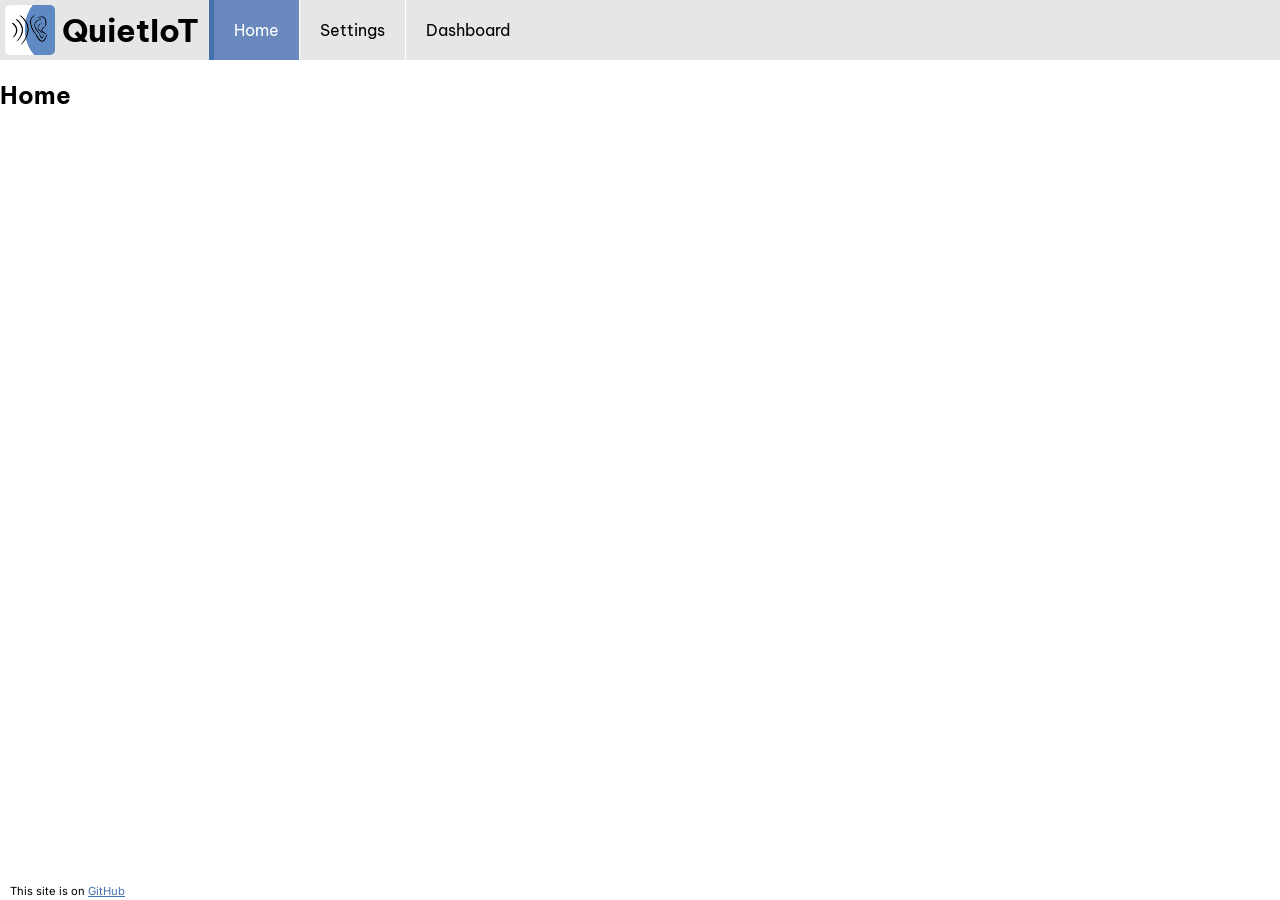
==== website/index.html @ ff79e315 "Implement theme switching functionality with light, dark, and auto modes" ====
<!DOCTYPE html>
<html>
    <head>
        <meta charset="UTF-8">
        <meta name="color-scheme" content="light dark">
        <link href = "./assets/main.css" rel = "stylesheet">
        <link rel="preconnect" href="https://fonts.googleapis.com">
        <link rel="preconnect" href="https://fonts.gstatic.com" crossorigin>
        <link href="https://fonts.googleapis.com/css2?family=Be+Vietnam+Pro:ital,wght@0,100;0,200;0,300;0,400;0,500;0,600;0,700;0,800;0,900;1,100;1,200;1,300;1,400;1,500;1,600;1,700;1,800;1,900&family=Inter:ital,opsz,wght@0,14..32,100..900;1,14..32,100..900&display=swap" rel="stylesheet">
        <link rel="icon" type="image/x-icon" href="./assets/images/icons/favicon.ico">
        <script type = "text/javascript" src = "./assets/scripts/ui.js" defer></script>
        <title>QuietIoT</title>
    </head>
    <body>
        <header>
            <ul class = "navBar">
                <li><img src = "./assets/images/logo.png" alt = "Logo"><h1>QuietIoT</h1></li>
                <li><a class = "active" href = "index.html">Home</a></li>
                <li><a href = "settings.html">Settings</a></li>
                <li><a href = "dashboard.html">Dashboard</a></li>
            </ul>
        </header>
        <main>
            <h2>Home</h2>
        </main>
        <footer>
            <p>This site is on <a href = "https://github.com/coronelGuasap9809/quietiot" target = "_blank">GitHub</a></p>
        </footer>
    </body>
</html>
---- website/assets/main.css ----
:root{
    color-scheme: light dark;

    --catalina: #233c67;
    --st-louis: #ccdbee;
    --san-marino: #4470ad;
    --floral-blue: #99afd7;
    --soft-navy: #6888be;


    --text-color: light-dark(black, white);

    --primary-bg: light-dark(white, #1e1d1d);
    --secondary-bg: light-dark(#e6e6e6, #252727);
    --tertiary-bg: light-dark(#cccccc, #303131);
    
    --primary-accent: light-dark(var(--catalina),var(--st-louis));
    --secondary-accent: light-dark(var(--san-marino),var(--floral-blue));
    --tertiary-accent: var(--soft-navy);
}

.lightmode{
    --text-color: black;

    --primary-bg: white;
    --secondary-bg: #e6e6e6;
    --tertiary-bg: #cccccc;

    --primary-accent: var(--catalina);
    --secondary-accent: var(--san-marino);
}

.darkmode{
    --text-color: white;

    --primary-bg: #1e1d1d;
    --secondary-bg: #252727;
    --tertiary-bg: #303131;

    --primary-accent: var(--st-louis);
    --secondary-accent: var(--floral-blue);
}

body{
    color: var(--text-color);
    background-color: var(--primary-bg);
    font-family: "Be Vietnam Pro", sans-serif;
    margin: 0;
    transition: background-color 0.1s, color 0.1s;
}

p{
    font-family: "Inter";
}

a{
    color: var(--secondary-accent)
}

footer{
position: fixed;
bottom: 0;
left: 0;
border-radius: 0px 5px 0px 0;
backdrop-filter: blur(6px);
-webkit-backdrop-filter: blur(6px);
}

footer p{
    margin: 2px 2px 2px 10px;
    font-size: 0.7rem;
}

/* Navbar */
.navBar{
    position: sticky;
    margin: 0;
    display: flex;
    padding: 0;
    background-color: var(--secondary-bg);
    list-style-type: none;
}

.navBar li{
    border-right: 1px solid light-dark(white, grey);
}

.navBar li:has(h1){
    border-right: 5px solid var(--secondary-accent);
}

.navBar li img{
    display: inline-block;
    margin: 5px;
    width: 50px;
    border-radius: 5px;
    vertical-align: middle;
}

.navBar li h1{
    display: inline-block;
    margin: 2px 10px 2px 2px;
    vertical-align: middle;
}

.navBar li a{
    display: block;
    text-decoration: none;
    color: var(--text-color);
    padding: 20px 20px;
    transition: background-color 0.3s;
}

.navBar li a.active{
    color: white;
    background-color: var(--tertiary-accent);
}

.navBar li a:hover:not(.active){
    background-color: var(--tertiary-bg);
}

.navBar li:last-child {
  border-right: none;
}

/* content */
.content{
    background-color: var(--secondary-bg);
    padding: 5px;
    border-radius: 20px;
    margin: 20px;
    max-width: 600px;
    display: flex;
    flex-direction: column;
}

.heading{
    background-color: var(--tertiary-bg);
    padding: 10px;
    border-radius: 10px;
    margin: 5px;
}

.heading h2{
    margin: 0;
}

.content p{
    margin: 10px;
}

.content h3{
    margin: 10px
}

.theme-selector{
    display: inline-flex;
    padding: 2px;
    background-color: var(--tertiary-bg);
    list-style-type: none;
    border-radius: 10px;
    margin: 5px auto;
    width: auto;
}

.theme-selector li button{
    display: block;
    text-decoration: none;
    padding: 5px 30px;
    margin: 2px;
    border-radius: 5px;
    color: var(--text-color);
    border: 0;
    font-size: 1em;
    background-color: var(--secondary-bg);
    transition: background-color 0.3s;
}

.theme-selector li button.active{
    background-color: var(--tertiary-accent);
    color: white;
}

.theme-selector li button:hover:not(.active){
    background-color: var(--primary-bg);
}
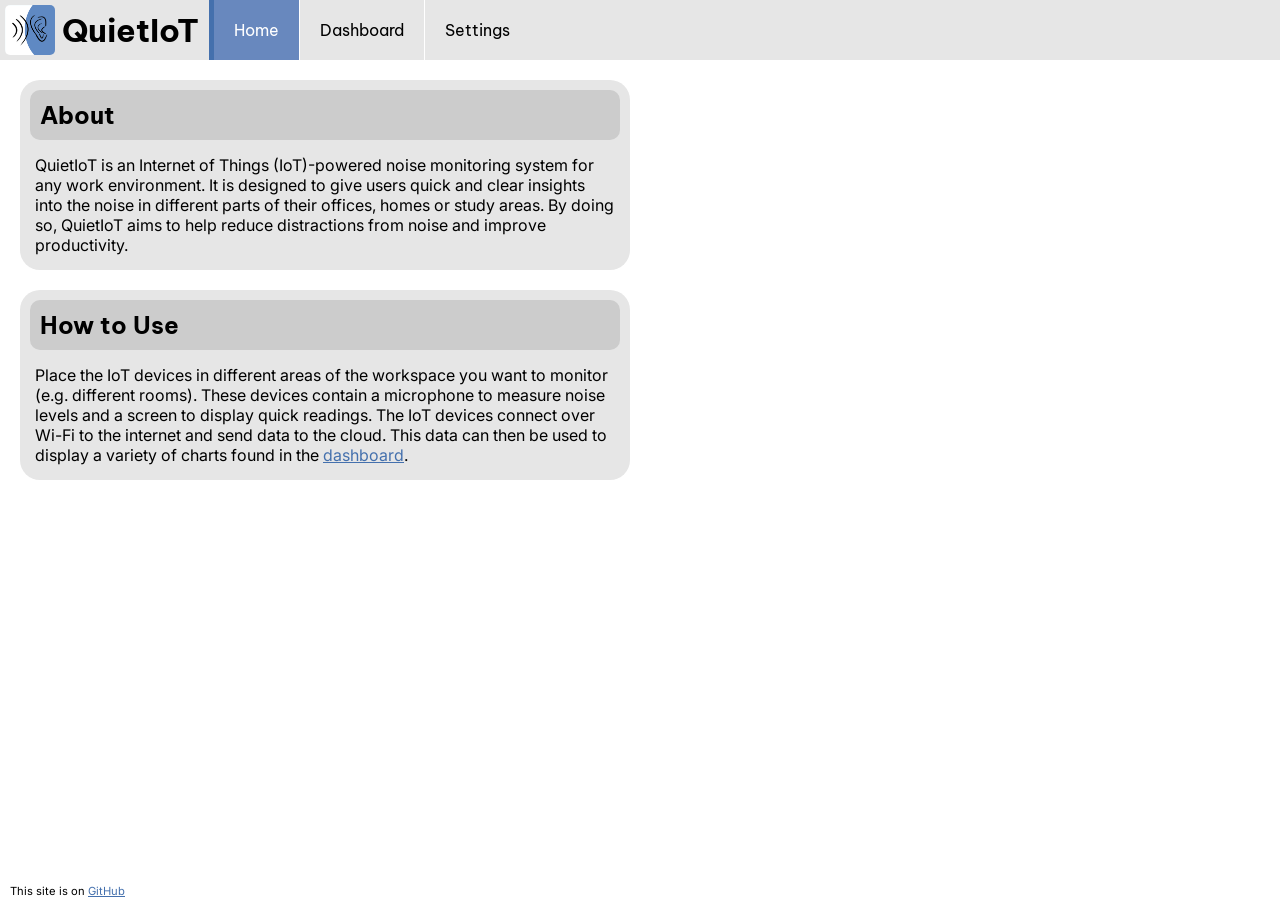
==== commit cfdb62c4: "Refactor dashboard and index pages for improved structure and content; update settings page for acti" ====
--- a/website/index.html
+++ b/website/index.html
@@ -9,19 +9,30 @@
         <link href="https://fonts.googleapis.com/css2?family=Be+Vietnam+Pro:ital,wght@0,100;0,200;0,300;0,400;0,500;0,600;0,700;0,800;0,900;1,100;1,200;1,300;1,400;1,500;1,600;1,700;1,800;1,900&family=Inter:ital,opsz,wght@0,14..32,100..900;1,14..32,100..900&display=swap" rel="stylesheet">
         <link rel="icon" type="image/x-icon" href="./assets/images/icons/favicon.ico">
         <script type = "text/javascript" src = "./assets/scripts/ui.js" defer></script>
-        <title>QuietIoT</title>
+        <title>QuietIo - Home</title>
     </head>
     <body>
         <header>
             <ul class = "navBar">
                 <li><img src = "./assets/images/logo.png" alt = "Logo"><h1>QuietIoT</h1></li>
                 <li><a class = "active" href = "index.html">Home</a></li>
+                <li><a href = "dashboard.html">Dashboard</a></li>
                 <li><a href = "settings.html">Settings</a></li>
-                <li><a href = "dashboard.html">Dashboard</a></li>
             </ul>
         </header>
         <main>
-            <h2>Home</h2>
+            <div class = "content">
+                <div class = "heading">
+                    <h2>About</h2>
+                </div>
+                <p>QuietIoT is an Internet of Things (IoT)-powered noise monitoring system for any work environment. It is designed to give users quick and clear insights into the noise in different parts of their offices, homes or study areas. By doing so, QuietIoT aims to help reduce distractions from noise and improve productivity.</p>
+            </div>
+            <div class = "content">
+                <div class = "heading">
+                    <h2>How to Use</h2>
+                </div>
+                <p>Place the IoT devices in different areas of the workspace you want to monitor (e.g. different rooms). These devices contain a microphone to measure noise levels and a screen to display quick readings. The IoT devices connect over Wi-Fi to the internet and send data to the cloud. This data can then be used to display a variety of charts found in the <a href = "./dashboard.html">dashboard</a>.</p>
+            </div>
         </main>
         <footer>
             <p>This site is on <a href = "https://github.com/coronelGuasap9809/quietiot" target = "_blank">GitHub</a></p>
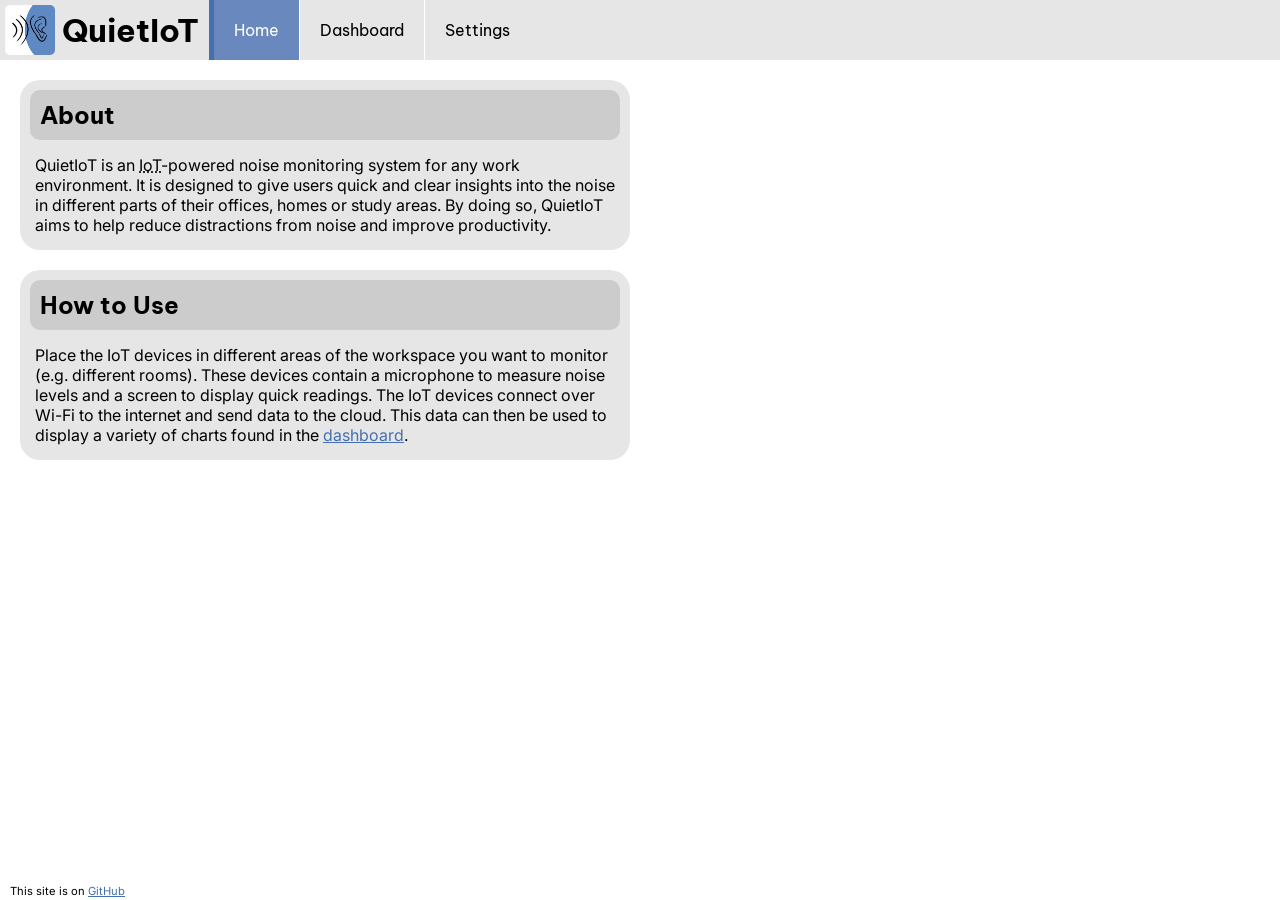
==== commit c5f7cd7c: "Add abbreviation for IoT in index.html" ====
--- a/website/index.html
+++ b/website/index.html
@@ -9,7 +9,7 @@
         <link href="https://fonts.googleapis.com/css2?family=Be+Vietnam+Pro:ital,wght@0,100;0,200;0,300;0,400;0,500;0,600;0,700;0,800;0,900;1,100;1,200;1,300;1,400;1,500;1,600;1,700;1,800;1,900&family=Inter:ital,opsz,wght@0,14..32,100..900;1,14..32,100..900&display=swap" rel="stylesheet">
         <link rel="icon" type="image/x-icon" href="./assets/images/icons/favicon.ico">
         <script type = "text/javascript" src = "./assets/scripts/ui.js" defer></script>
-        <title>QuietIo - Home</title>
+        <title>QuietIoT - Home</title>
     </head>
     <body>
         <header>
@@ -25,7 +25,7 @@
                 <div class = "heading">
                     <h2>About</h2>
                 </div>
-                <p>QuietIoT is an Internet of Things (IoT)-powered noise monitoring system for any work environment. It is designed to give users quick and clear insights into the noise in different parts of their offices, homes or study areas. By doing so, QuietIoT aims to help reduce distractions from noise and improve productivity.</p>
+                <p>QuietIoT is an <abbr title = "Internet of Things">IoT</abbr>-powered noise monitoring system for any work environment. It is designed to give users quick and clear insights into the noise in different parts of their offices, homes or study areas. By doing so, QuietIoT aims to help reduce distractions from noise and improve productivity.</p>
             </div>
             <div class = "content">
                 <div class = "heading">
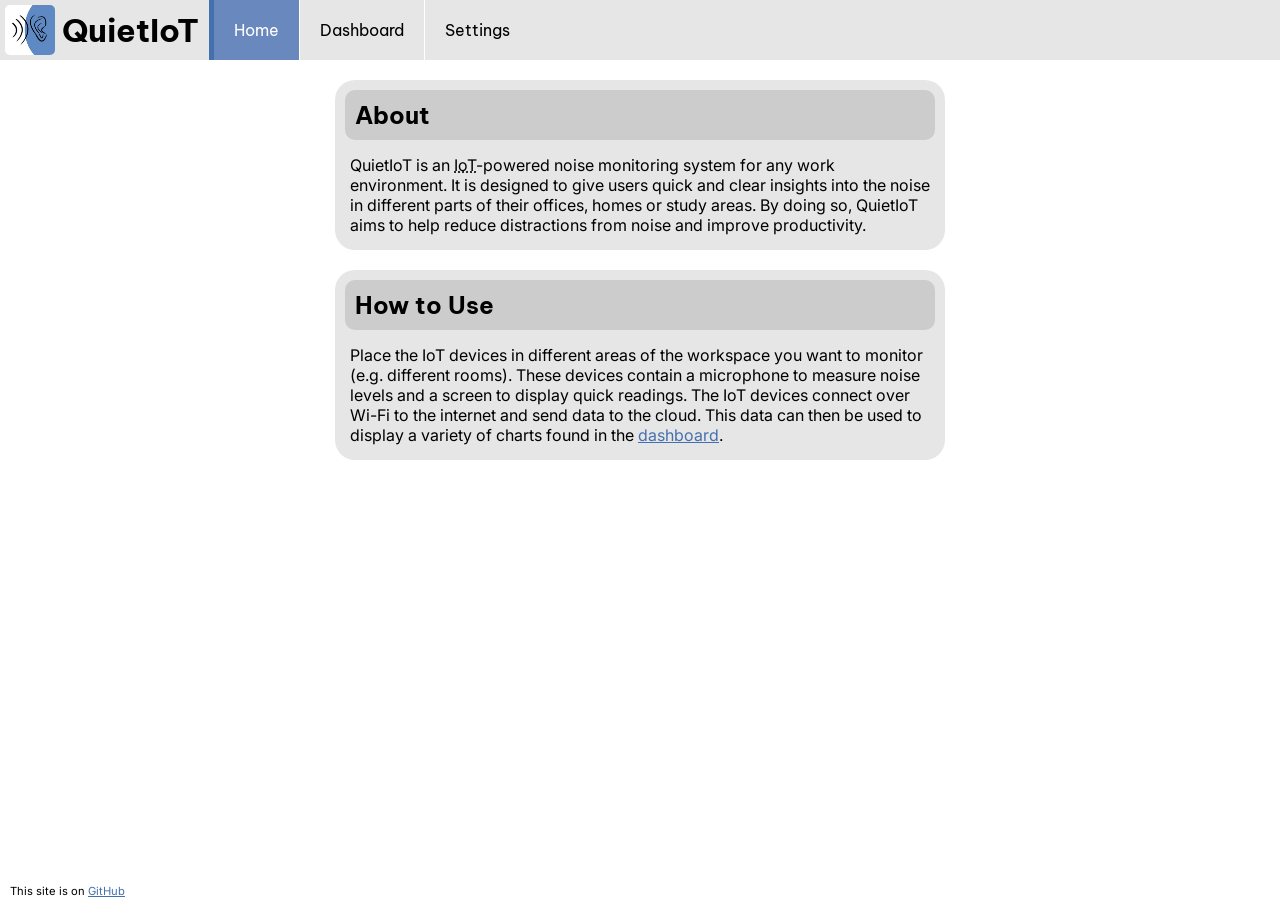
==== commit e733f271: "add low-resolution logo" ====
--- a/website/index.html
+++ b/website/index.html
@@ -14,7 +14,7 @@
     <body>
         <header>
             <ul class = "navBar">
-                <li><img src = "./assets/images/logo.png" alt = "Logo"><h1>QuietIoT</h1></li>
+                <li><img src = "./assets/images/logo_low-res.png" alt = "Logo"><h1>QuietIoT</h1></li>
                 <li><a class = "active" href = "index.html">Home</a></li>
                 <li><a href = "dashboard.html">Dashboard</a></li>
                 <li><a href = "settings.html">Settings</a></li>
--- a/website/assets/main.css
+++ b/website/assets/main.css
@@ -46,7 +46,7 @@
     background-color: var(--primary-bg);
     font-family: "Be Vietnam Pro", sans-serif;
     margin: 0;
-    transition: background-color 0.1s, color 0.1s;
+    transition: background-color 0.1s, color 0.1s, ;
 }
 
 p{
@@ -129,10 +129,15 @@
     background-color: var(--secondary-bg);
     padding: 5px;
     border-radius: 20px;
-    margin: 20px;
+    margin: 20px auto;
     max-width: 600px;
     display: flex;
     flex-direction: column;
+    transition: transform 0.3s;
+}
+
+.content:hover{
+    transform: scale(101%);
 }
 
 .heading{
@@ -175,11 +180,13 @@
     font-size: 1em;
     background-color: var(--secondary-bg);
     transition: background-color 0.3s;
+    cursor: pointer;
 }
 
 .theme-selector li button.active{
     background-color: var(--tertiary-accent);
     color: white;
+    cursor: default;
 }
 
 .theme-selector li button:hover:not(.active){
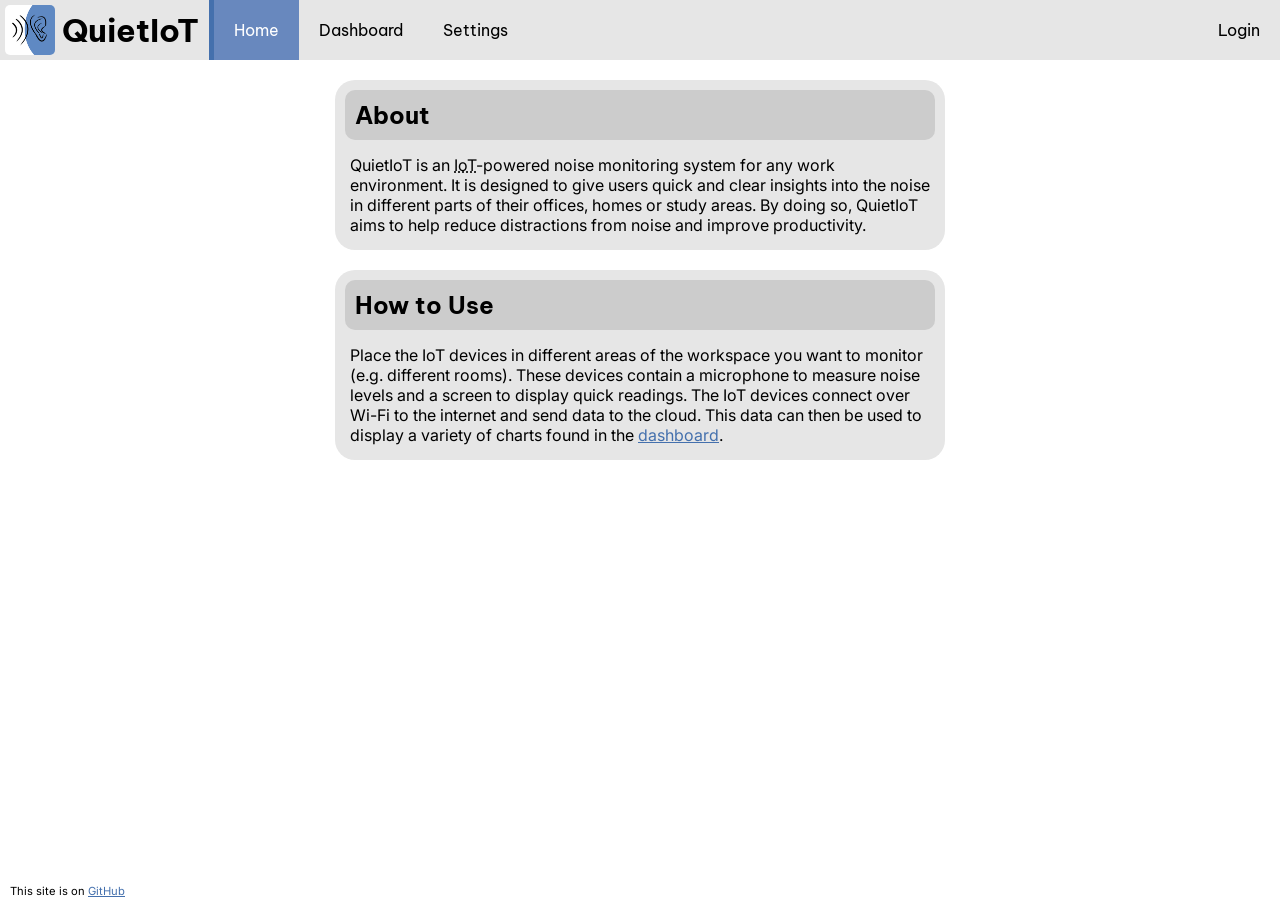
==== commit 39efde11: "Add login link to navigation in multiple HTML files; update CSS for form styling" ====
--- a/website/index.html
+++ b/website/index.html
@@ -18,6 +18,7 @@
                 <li><a class = "active" href = "index.html">Home</a></li>
                 <li><a href = "dashboard.html">Dashboard</a></li>
                 <li><a href = "settings.html">Settings</a></li>
+                <li class = "right"><a href = "auth.html">Login</a></li>
             </ul>
         </header>
         <main>
--- a/website/assets/main.css
+++ b/website/assets/main.css
@@ -58,17 +58,51 @@
 }
 
 footer{
-position: fixed;
-bottom: 0;
-left: 0;
-border-radius: 0px 5px 0px 0;
-backdrop-filter: blur(6px);
--webkit-backdrop-filter: blur(6px);
+    position: fixed;
+    bottom: 0;
+    left: 0;
+    border-radius: 0px 5px 0px 0;
+    backdrop-filter: blur(6px);
+    -webkit-backdrop-filter: blur(6px);
 }
 
 footer p{
     margin: 2px 2px 2px 10px;
     font-size: 0.7rem;
+}
+
+form{
+    display: flex;
+    margin: 5px;
+    flex-direction: column;
+}
+
+input{
+    display: block;
+    margin: 5px;
+    min-height: 20px;
+    background-color: var(--tertiary-bg);
+    border-width: 0 0 2px 0;
+    border-color: var(--primary-accent);
+    border-radius: 5px;
+}
+
+label{
+    margin-left: 10px;
+}
+
+button{
+    margin: 5px;
+    background-color: var(--tertiary-accent);
+    border: none;
+    border-radius: 5px;
+    padding: 5px;
+    width: auto;
+    font-size: 1rem;
+}
+
+button:hover{
+    background-color: var(--secondary-accent);
 }
 
 /* Navbar */
@@ -81,10 +115,6 @@
     list-style-type: none;
 }
 
-.navBar li{
-    border-right: 1px solid light-dark(white, grey);
-}
-
 .navBar li:has(h1){
     border-right: 5px solid var(--secondary-accent);
 }
@@ -120,8 +150,8 @@
     background-color: var(--tertiary-bg);
 }
 
-.navBar li:last-child {
-  border-right: none;
+.navBar li.right{
+    margin-left: auto;
 }
 
 /* content */
@@ -159,7 +189,11 @@
     margin: 10px
 }
 
-.theme-selector{
+.login {
+    max-width: 350px;
+}
+
+.selector{
     display: inline-flex;
     padding: 2px;
     background-color: var(--tertiary-bg);
@@ -169,7 +203,7 @@
     width: auto;
 }
 
-.theme-selector li button{
+.selector li button{
     display: block;
     text-decoration: none;
     padding: 5px 30px;
@@ -183,12 +217,16 @@
     cursor: pointer;
 }
 
-.theme-selector li button.active{
+.selector li button.active{
     background-color: var(--tertiary-accent);
     color: white;
     cursor: default;
 }
 
-.theme-selector li button:hover:not(.active){
+.selector li button:hover:not(.active){
     background-color: var(--primary-bg);
+}
+
+.disable-motion:hover{
+    transform: scale(100%);
 }
